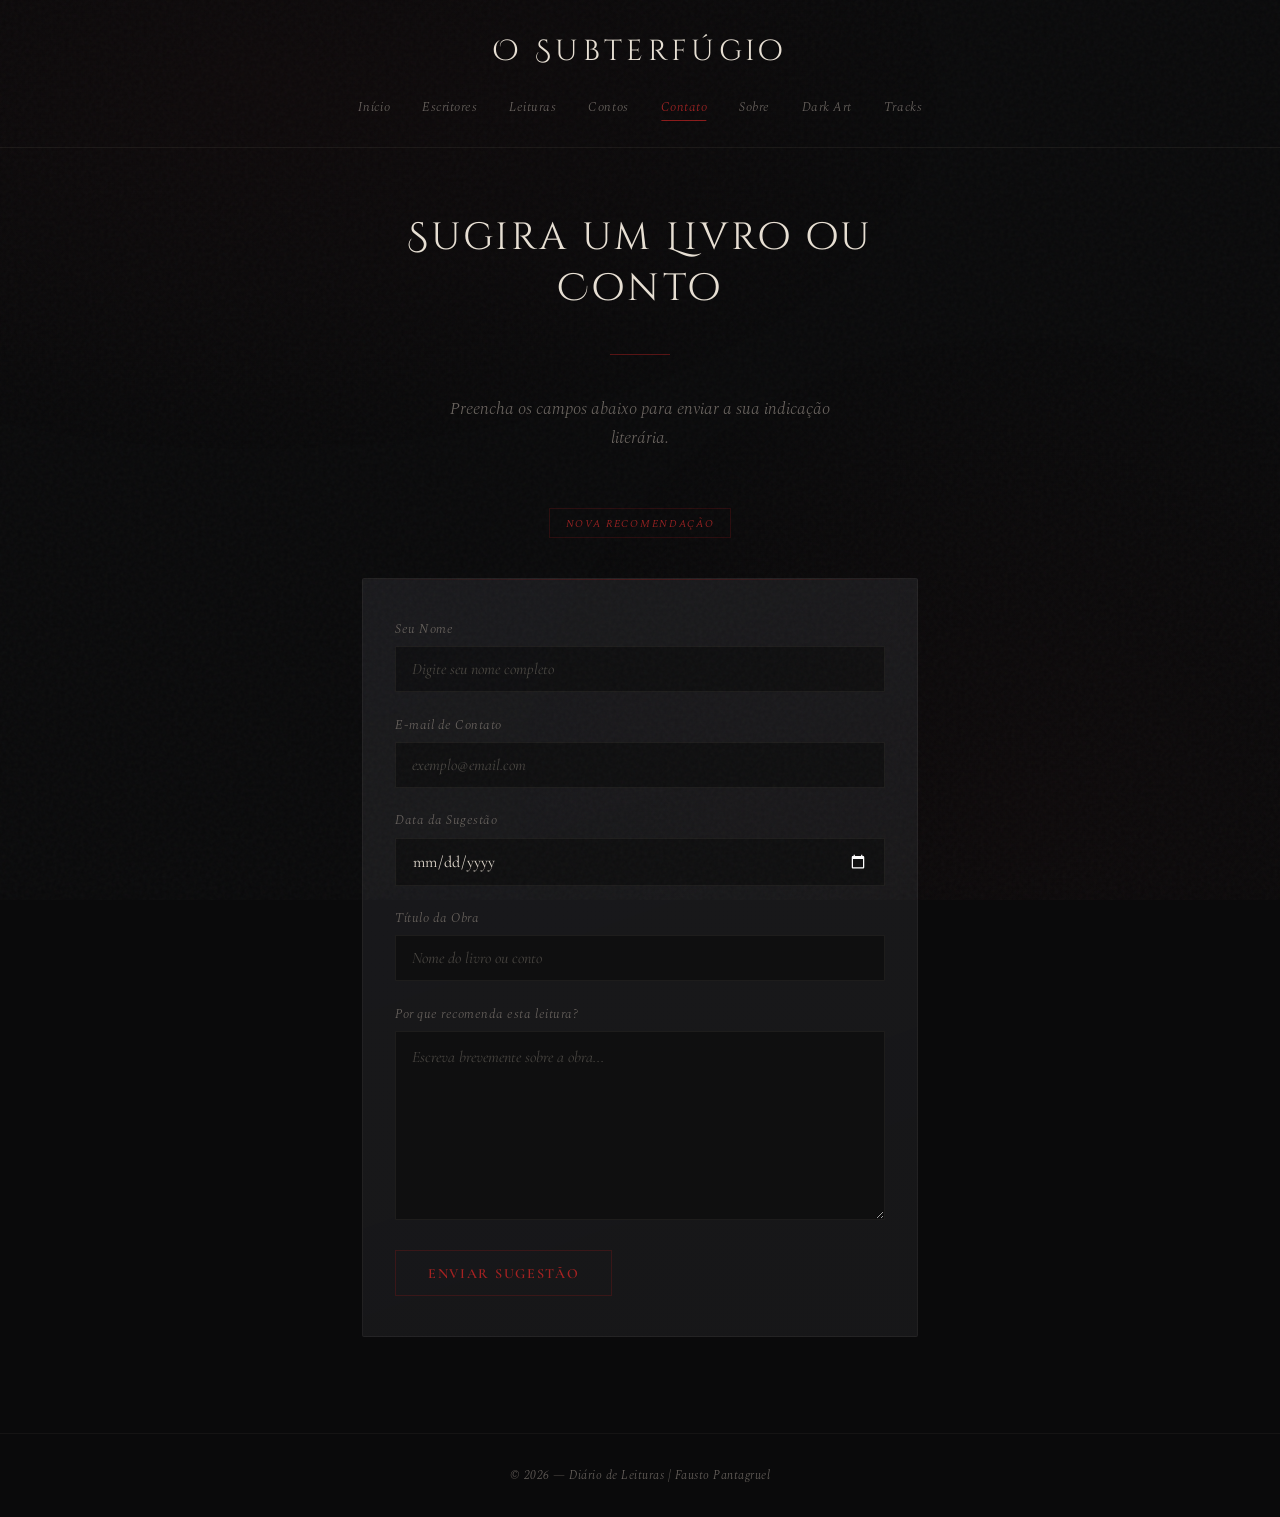
==== contato.html @ 1a8c25e8 "Add files via upload" ====
<!doctype html>
<html lang="pt-pt">
  <head>
    <meta charset="UTF-8" />
    <meta name="viewport" content="width=device-width, initial-scale=1.0" />
    <title>Sugestões - O Subterfúgio</title>
    <link rel="preconnect" href="https://fonts.googleapis.com" />
    <link rel="preconnect" href="https://fonts.gstatic.com" crossorigin />
    <link
      href="https://fonts.googleapis.com/css2?family=Cinzel+Decorative:wght@400;700&family=Cormorant+Garamond:ital,wght@0,300;0,400;0,600;1,300;1,400&family=Spectral:ital,wght@0,300;0,400;1,300&display=swap"
      rel="stylesheet"
    />
    <style>
      *,
      *::before,
      *::after {
        margin: 0;
        padding: 0;
        box-sizing: border-box;
      }

      :root {
        --ink: #0a0a0b;
        --parchment: #e8e0d4;
        --crimson: #8b1a1a;
        --crimson-glow: #a52222;
        --bone: #d4ccc0;
        --ash: #2a2a2e;
        --text-dim: #6b6560;
        --text-body: #9e958a;
      }

      html {
        scroll-behavior: smooth;
      }

      body {
        background-color: var(--ink);
        color: var(--parchment);
        font-family: "Cormorant Garamond", "Georgia", serif;
        min-height: 100vh;
        overflow-x: hidden;
        position: relative;
      }

      body::before {
        content: "";
        position: fixed;
        inset: 0;
        background:
          radial-gradient(
            ellipse 80% 60% at 20% 10%,
            rgba(139, 26, 26, 0.04) 0%,
            transparent 70%
          ),
          radial-gradient(
            ellipse 60% 80% at 80% 90%,
            rgba(139, 26, 26, 0.03) 0%,
            transparent 70%
          );
        pointer-events: none;
        z-index: 0;
      }

      body::after {
        content: "";
        position: fixed;
        inset: 0;
        opacity: 0.035;
        background-image: url("data:image/svg+xml,%3Csvg viewBox='0 0 256 256' xmlns='http://www.w3.org/2000/svg'%3E%3Cfilter id='n'%3E%3CfeTurbulence type='fractalNoise' baseFrequency='0.9' numOctaves='4' stitchTiles='stitch'/%3E%3C/filter%3E%3Crect width='100%25' height='100%25' filter='url(%23n)'/%3E%3C/svg%3E");
        pointer-events: none;
        z-index: 9999;
      }

      /* ── HEADER ── */
      header {
        position: relative;
        z-index: 10;
        padding: 2rem 2rem 1.5rem;
        border-bottom: 1px solid rgba(196, 185, 168, 0.08);
      }

      #main-title {
        font-family: "Cinzel Decorative", "Georgia", serif;
        font-size: clamp(1.4rem, 3vw, 1.8rem);
        font-weight: 400;
        letter-spacing: 0.15em;
        color: var(--parchment);
        text-align: center;
        margin-bottom: 1.2rem;
      }

      nav {
        display: flex;
        justify-content: center;
        gap: 0.2rem;
        flex-wrap: wrap;
      }

      nav a {
        font-family: "Spectral", serif;
        font-size: 0.82rem;
        font-weight: 300;
        font-style: italic;
        color: var(--text-dim);
        text-decoration: none;
        padding: 0.4rem 0.9rem;
        letter-spacing: 0.04em;
        transition: color 0.4s ease;
        position: relative;
      }

      nav a::after {
        content: "";
        position: absolute;
        bottom: 2px;
        left: 50%;
        width: 0;
        height: 1px;
        background: var(--crimson);
        transition: all 0.4s ease;
        transform: translateX(-50%);
      }

      nav a:hover {
        color: var(--parchment);
      }
      nav a:hover::after {
        width: 60%;
      }
      nav a[aria-current="page"] {
        color: var(--crimson-glow);
      }
      nav a[aria-current="page"]::after {
        width: 60%;
        background: var(--crimson);
      }

      /* ── MAIN ── */
      main {
        position: relative;
        z-index: 1;
        max-width: 620px;
        margin: 0 auto;
        padding: 4rem 2rem 6rem;
      }

      .hero-section {
        text-align: center;
        margin-bottom: 3.5rem;
        animation: fadeIn 1.2s ease both;
      }

      .hero-section h2 {
        font-family: "Cinzel Decorative", serif;
        font-size: clamp(1.4rem, 4vw, 2.4rem);
        font-weight: 400;
        letter-spacing: 0.08em;
        color: var(--parchment);
        margin-bottom: 1rem;
      }

      .hero-section .subtitle {
        font-family: "Spectral", serif;
        font-size: 1.05rem;
        font-weight: 300;
        font-style: italic;
        color: var(--text-dim);
        max-width: 420px;
        margin: 0 auto;
        line-height: 1.7;
      }

      .divider {
        width: 60px;
        height: 1px;
        background: var(--crimson);
        margin: 2.5rem auto;
        opacity: 0.6;
      }

      /* ── BADGE ── */
      .selo {
        font-family: "Spectral", serif;
        font-size: 0.7rem;
        font-weight: 300;
        font-style: italic;
        letter-spacing: 0.15em;
        text-transform: uppercase;
        color: var(--crimson-glow);
        border: 1px solid rgba(139, 26, 26, 0.25);
        padding: 0.35rem 1rem;
        display: inline-block;
        margin-bottom: 2.5rem;
        animation: fadeIn 1s ease both;
        animation-delay: 0.3s;
      }

      /* ── FORM ── */
      .form-card {
        background: linear-gradient(
          160deg,
          rgba(42, 42, 46, 0.5) 0%,
          rgba(26, 26, 28, 0.8) 100%
        );
        border: 1px solid rgba(196, 185, 168, 0.06);
        border-radius: 2px;
        padding: 2.5rem 2rem;
        position: relative;
        overflow: hidden;
        animation: slideUp 0.8s ease both;
        animation-delay: 0.3s;
      }

      .form-card::before {
        content: "";
        position: absolute;
        top: 0;
        left: 0;
        right: 0;
        height: 1px;
        background: linear-gradient(
          90deg,
          transparent,
          var(--crimson),
          transparent
        );
        opacity: 0.4;
      }

      .form-contato {
        display: flex;
        flex-direction: column;
        gap: 1.4rem;
      }

      .field-group {
        display: flex;
        flex-direction: column;
        gap: 0.45rem;
      }

      .form-contato label {
        font-family: "Spectral", serif;
        font-size: 0.82rem;
        font-weight: 300;
        font-style: italic;
        color: var(--text-dim);
        letter-spacing: 0.04em;
      }

      .form-contato input,
      .form-contato textarea {
        font-family: "Cormorant Garamond", serif;
        font-size: 1rem;
        font-weight: 400;
        color: var(--parchment);
        background: rgba(10, 10, 11, 0.6);
        border: 1px solid rgba(196, 185, 168, 0.08);
        border-radius: 1px;
        padding: 0.75rem 1rem;
        transition:
          border-color 0.4s ease,
          background 0.4s ease;
        outline: none;
      }

      .form-contato input::placeholder,
      .form-contato textarea::placeholder {
        color: rgba(158, 149, 138, 0.4);
        font-style: italic;
      }

      .form-contato input:focus,
      .form-contato textarea:focus {
        border-color: rgba(139, 26, 26, 0.4);
        background: rgba(10, 10, 11, 0.8);
      }

      .form-contato textarea {
        resize: vertical;
        min-height: 140px;
        line-height: 1.7;
      }

      /* Date input styling */
      .form-contato input[type="date"] {
        color-scheme: dark;
      }

      .btn-submit {
        font-family: "Cormorant Garamond", serif;
        font-size: 0.88rem;
        font-weight: 600;
        letter-spacing: 0.12em;
        text-transform: uppercase;
        color: var(--crimson-glow);
        background: none;
        border: 1px solid rgba(139, 26, 26, 0.3);
        padding: 0.85rem 2rem;
        cursor: pointer;
        transition: all 0.4s ease;
        align-self: flex-start;
        margin-top: 0.5rem;
      }

      .btn-submit:hover {
        background: rgba(139, 26, 26, 0.08);
        border-color: rgba(139, 26, 26, 0.5);
        color: var(--parchment);
      }

      /* ── SUCCESS MESSAGE ── */
      .success-msg {
        display: none;
        text-align: center;
        padding: 2rem 0;
        animation: fadeIn 0.5s ease both;
      }

      .success-msg.active {
        display: block;
      }

      .success-msg .check {
        font-size: 1.6rem;
        color: var(--crimson-glow);
        margin-bottom: 0.8rem;
      }

      .success-msg p {
        font-family: "Spectral", serif;
        font-size: 0.95rem;
        font-weight: 300;
        font-style: italic;
        color: var(--text-body);
        line-height: 1.7;
      }

      /* ── FOOTER ── */
      footer {
        position: relative;
        z-index: 10;
        text-align: center;
        padding: 2rem;
        border-top: 1px solid rgba(196, 185, 168, 0.06);
      }

      footer p {
        font-family: "Spectral", serif;
        font-size: 0.78rem;
        font-weight: 300;
        font-style: italic;
        color: var(--text-dim);
        letter-spacing: 0.04em;
      }

      @keyframes fadeIn {
        from {
          opacity: 0;
        }
        to {
          opacity: 1;
        }
      }
      @keyframes slideUp {
        from {
          opacity: 0;
          transform: translateY(20px);
        }
        to {
          opacity: 1;
          transform: translateY(0);
        }
      }
    </style>
  </head>
  <body>
    <header>
      <h1 id="main-title">O Subterfúgio</h1>
      <nav>
        <a href="index.html">Início</a>
        <a href="escritores.html">Escritores</a>
        <a href="donereads.html">Leituras</a>
        <a href="contos.html">Contos</a>
        <a href="contato.html" aria-current="page">Contato</a>
        <a href="sobre.html">Sobre</a>
        <a href="galeria.html">Dark Art</a>
        <a href="tracks.html">Tracks</a>
      </nav>
    </header>

    <main>
      <section class="hero-section">
        <h2>Sugira um Livro ou Conto</h2>
        <div class="divider"></div>
        <p class="subtitle">
          Preencha os campos abaixo para enviar a sua indicação literária.
        </p>
      </section>

      <div style="text-align: center">
        <span class="selo">Nova Recomendação</span>
      </div>

      <div class="form-card">
        <form id="form-sugestao" class="form-contato" action="#">
          <div class="field-group">
            <label for="nome">Seu Nome</label>
            <input
              type="text"
              id="nome"
              name="nome"
              required
              placeholder="Digite seu nome completo"
            />
          </div>

          <div class="field-group">
            <label for="email">E-mail de Contato</label>
            <input
              type="email"
              id="email"
              name="email"
              required
              placeholder="exemplo@email.com"
            />
          </div>

          <div class="field-group">
            <label for="data">Data da Sugestão</label>
            <input type="date" id="data" name="data" required />
          </div>

          <div class="field-group">
            <label for="obra">Título da Obra</label>
            <input
              type="text"
              id="obra"
              name="obra"
              required
              placeholder="Nome do livro ou conto"
            />
          </div>

          <div class="field-group">
            <label for="mensagem">Por que recomenda esta leitura?</label>
            <textarea
              id="mensagem"
              name="mensagem"
              rows="6"
              required
              placeholder="Escreva brevemente sobre a obra..."
            ></textarea>
          </div>

          <button type="submit" class="btn-submit" id="btn-enviar">
            Enviar Sugestão
          </button>
        </form>

        <div class="success-msg" id="success-msg">
          <div class="check">✦</div>
          <p>Sugestão enviada com sucesso.<br />Obrigado pela recomendação.</p>
        </div>
      </div>
    </main>

    <footer>
      <p>&copy; 2026 — Diário de Leituras | Fausto Pantagruel</p>
    </footer>

    <script>
      var form = document.getElementById("form-sugestao");
      var successMsg = document.getElementById("success-msg");

      form.addEventListener("submit", function (e) {
        e.preventDefault();
        form.style.display = "none";
        successMsg.classList.add("active");
      });
    </script>
  </body>
</html>
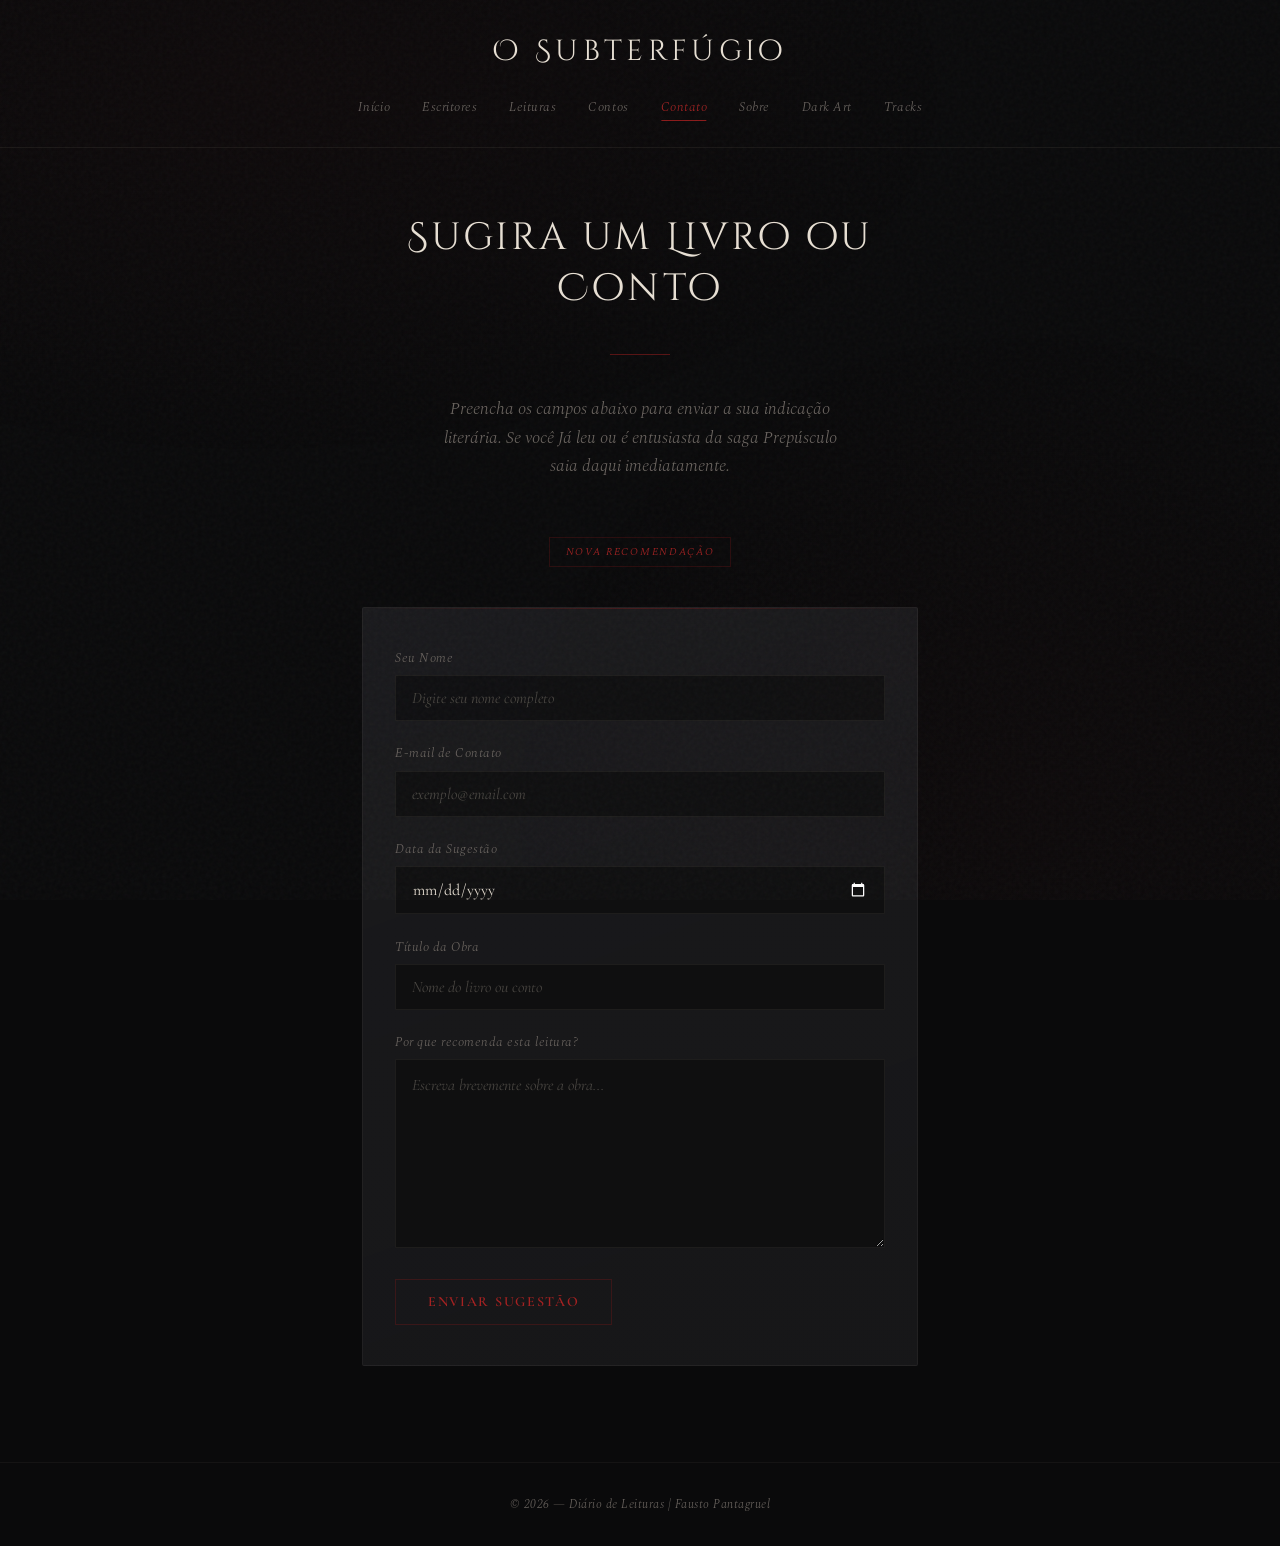
==== commit cdaa5aed: "Update contato.html" ====
--- a/contato.html
+++ b/contato.html
@@ -1,484 +1,499 @@
-<!doctype html>
+<!DOCTYPE html>
 <html lang="pt-pt">
-  <head>
-    <meta charset="UTF-8" />
-    <meta name="viewport" content="width=device-width, initial-scale=1.0" />
+<head>
+    <meta charset="UTF-8">
+    <meta name="viewport" content="width=device-width, initial-scale=1.0">
     <title>Sugestões - O Subterfúgio</title>
-    <link rel="preconnect" href="https://fonts.googleapis.com" />
-    <link rel="preconnect" href="https://fonts.gstatic.com" crossorigin />
-    <link
-      href="https://fonts.googleapis.com/css2?family=Cinzel+Decorative:wght@400;700&family=Cormorant+Garamond:ital,wght@0,300;0,400;0,600;1,300;1,400&family=Spectral:ital,wght@0,300;0,400;1,300&display=swap"
-      rel="stylesheet"
-    />
+    <link rel="preconnect" href="https://fonts.googleapis.com">
+    <link rel="preconnect" href="https://fonts.gstatic.com" crossorigin>
+    <link href="https://fonts.googleapis.com/css2?family=Cinzel+Decorative:wght@400;700&family=Cormorant+Garamond:ital,wght@0,300;0,400;0,600;1,300;1,400&family=Spectral:ital,wght@0,300;0,400;1,300&display=swap" rel="stylesheet">
     <style>
-      *,
-      *::before,
-      *::after {
-        margin: 0;
-        padding: 0;
-        box-sizing: border-box;
-      }
-
-      :root {
-        --ink: #0a0a0b;
-        --parchment: #e8e0d4;
-        --crimson: #8b1a1a;
-        --crimson-glow: #a52222;
-        --bone: #d4ccc0;
-        --ash: #2a2a2e;
-        --text-dim: #6b6560;
-        --text-body: #9e958a;
-      }
-
-      html {
-        scroll-behavior: smooth;
-      }
-
-      body {
-        background-color: var(--ink);
-        color: var(--parchment);
-        font-family: "Cormorant Garamond", "Georgia", serif;
-        min-height: 100vh;
-        overflow-x: hidden;
-        position: relative;
-      }
-
-      body::before {
-        content: "";
-        position: fixed;
-        inset: 0;
-        background:
-          radial-gradient(
-            ellipse 80% 60% at 20% 10%,
-            rgba(139, 26, 26, 0.04) 0%,
-            transparent 70%
-          ),
-          radial-gradient(
-            ellipse 60% 80% at 80% 90%,
-            rgba(139, 26, 26, 0.03) 0%,
-            transparent 70%
-          );
-        pointer-events: none;
-        z-index: 0;
-      }
-
-      body::after {
-        content: "";
-        position: fixed;
-        inset: 0;
-        opacity: 0.035;
-        background-image: url("data:image/svg+xml,%3Csvg viewBox='0 0 256 256' xmlns='http://www.w3.org/2000/svg'%3E%3Cfilter id='n'%3E%3CfeTurbulence type='fractalNoise' baseFrequency='0.9' numOctaves='4' stitchTiles='stitch'/%3E%3C/filter%3E%3Crect width='100%25' height='100%25' filter='url(%23n)'/%3E%3C/svg%3E");
-        pointer-events: none;
-        z-index: 9999;
-      }
-
-      /* ── HEADER ── */
-      header {
-        position: relative;
-        z-index: 10;
-        padding: 2rem 2rem 1.5rem;
-        border-bottom: 1px solid rgba(196, 185, 168, 0.08);
-      }
-
-      #main-title {
-        font-family: "Cinzel Decorative", "Georgia", serif;
-        font-size: clamp(1.4rem, 3vw, 1.8rem);
-        font-weight: 400;
-        letter-spacing: 0.15em;
-        color: var(--parchment);
-        text-align: center;
-        margin-bottom: 1.2rem;
-      }
-
-      nav {
-        display: flex;
-        justify-content: center;
-        gap: 0.2rem;
-        flex-wrap: wrap;
-      }
-
-      nav a {
-        font-family: "Spectral", serif;
-        font-size: 0.82rem;
-        font-weight: 300;
-        font-style: italic;
-        color: var(--text-dim);
-        text-decoration: none;
-        padding: 0.4rem 0.9rem;
-        letter-spacing: 0.04em;
-        transition: color 0.4s ease;
-        position: relative;
-      }
-
-      nav a::after {
-        content: "";
-        position: absolute;
-        bottom: 2px;
-        left: 50%;
-        width: 0;
-        height: 1px;
-        background: var(--crimson);
-        transition: all 0.4s ease;
-        transform: translateX(-50%);
-      }
-
-      nav a:hover {
-        color: var(--parchment);
-      }
-      nav a:hover::after {
-        width: 60%;
-      }
-      nav a[aria-current="page"] {
-        color: var(--crimson-glow);
-      }
-      nav a[aria-current="page"]::after {
-        width: 60%;
-        background: var(--crimson);
-      }
-
-      /* ── MAIN ── */
-      main {
-        position: relative;
-        z-index: 1;
-        max-width: 620px;
-        margin: 0 auto;
-        padding: 4rem 2rem 6rem;
-      }
-
-      .hero-section {
-        text-align: center;
-        margin-bottom: 3.5rem;
-        animation: fadeIn 1.2s ease both;
-      }
-
-      .hero-section h2 {
-        font-family: "Cinzel Decorative", serif;
-        font-size: clamp(1.4rem, 4vw, 2.4rem);
-        font-weight: 400;
-        letter-spacing: 0.08em;
-        color: var(--parchment);
-        margin-bottom: 1rem;
-      }
-
-      .hero-section .subtitle {
-        font-family: "Spectral", serif;
-        font-size: 1.05rem;
-        font-weight: 300;
-        font-style: italic;
-        color: var(--text-dim);
-        max-width: 420px;
-        margin: 0 auto;
-        line-height: 1.7;
-      }
-
-      .divider {
-        width: 60px;
-        height: 1px;
-        background: var(--crimson);
-        margin: 2.5rem auto;
-        opacity: 0.6;
-      }
-
-      /* ── BADGE ── */
-      .selo {
-        font-family: "Spectral", serif;
-        font-size: 0.7rem;
-        font-weight: 300;
-        font-style: italic;
-        letter-spacing: 0.15em;
-        text-transform: uppercase;
-        color: var(--crimson-glow);
-        border: 1px solid rgba(139, 26, 26, 0.25);
-        padding: 0.35rem 1rem;
-        display: inline-block;
-        margin-bottom: 2.5rem;
-        animation: fadeIn 1s ease both;
-        animation-delay: 0.3s;
-      }
-
-      /* ── FORM ── */
-      .form-card {
-        background: linear-gradient(
-          160deg,
-          rgba(42, 42, 46, 0.5) 0%,
-          rgba(26, 26, 28, 0.8) 100%
-        );
-        border: 1px solid rgba(196, 185, 168, 0.06);
-        border-radius: 2px;
-        padding: 2.5rem 2rem;
-        position: relative;
-        overflow: hidden;
-        animation: slideUp 0.8s ease both;
-        animation-delay: 0.3s;
-      }
-
-      .form-card::before {
-        content: "";
-        position: absolute;
-        top: 0;
-        left: 0;
-        right: 0;
-        height: 1px;
-        background: linear-gradient(
-          90deg,
-          transparent,
-          var(--crimson),
-          transparent
-        );
-        opacity: 0.4;
-      }
-
-      .form-contato {
-        display: flex;
-        flex-direction: column;
-        gap: 1.4rem;
-      }
-
-      .field-group {
-        display: flex;
-        flex-direction: column;
-        gap: 0.45rem;
-      }
-
-      .form-contato label {
-        font-family: "Spectral", serif;
-        font-size: 0.82rem;
-        font-weight: 300;
-        font-style: italic;
-        color: var(--text-dim);
-        letter-spacing: 0.04em;
-      }
-
-      .form-contato input,
-      .form-contato textarea {
-        font-family: "Cormorant Garamond", serif;
-        font-size: 1rem;
-        font-weight: 400;
-        color: var(--parchment);
-        background: rgba(10, 10, 11, 0.6);
-        border: 1px solid rgba(196, 185, 168, 0.08);
-        border-radius: 1px;
-        padding: 0.75rem 1rem;
-        transition:
-          border-color 0.4s ease,
-          background 0.4s ease;
-        outline: none;
-      }
-
-      .form-contato input::placeholder,
-      .form-contato textarea::placeholder {
-        color: rgba(158, 149, 138, 0.4);
-        font-style: italic;
-      }
-
-      .form-contato input:focus,
-      .form-contato textarea:focus {
-        border-color: rgba(139, 26, 26, 0.4);
-        background: rgba(10, 10, 11, 0.8);
-      }
-
-      .form-contato textarea {
-        resize: vertical;
-        min-height: 140px;
-        line-height: 1.7;
-      }
-
-      /* Date input styling */
-      .form-contato input[type="date"] {
-        color-scheme: dark;
-      }
-
-      .btn-submit {
-        font-family: "Cormorant Garamond", serif;
-        font-size: 0.88rem;
-        font-weight: 600;
-        letter-spacing: 0.12em;
-        text-transform: uppercase;
-        color: var(--crimson-glow);
-        background: none;
-        border: 1px solid rgba(139, 26, 26, 0.3);
-        padding: 0.85rem 2rem;
-        cursor: pointer;
-        transition: all 0.4s ease;
-        align-self: flex-start;
-        margin-top: 0.5rem;
-      }
-
-      .btn-submit:hover {
-        background: rgba(139, 26, 26, 0.08);
-        border-color: rgba(139, 26, 26, 0.5);
-        color: var(--parchment);
-      }
-
-      /* ── SUCCESS MESSAGE ── */
-      .success-msg {
-        display: none;
-        text-align: center;
-        padding: 2rem 0;
-        animation: fadeIn 0.5s ease both;
-      }
-
-      .success-msg.active {
-        display: block;
-      }
-
-      .success-msg .check {
-        font-size: 1.6rem;
-        color: var(--crimson-glow);
-        margin-bottom: 0.8rem;
-      }
-
-      .success-msg p {
-        font-family: "Spectral", serif;
-        font-size: 0.95rem;
-        font-weight: 300;
-        font-style: italic;
-        color: var(--text-body);
-        line-height: 1.7;
-      }
-
-      /* ── FOOTER ── */
-      footer {
-        position: relative;
-        z-index: 10;
-        text-align: center;
-        padding: 2rem;
-        border-top: 1px solid rgba(196, 185, 168, 0.06);
-      }
-
-      footer p {
-        font-family: "Spectral", serif;
-        font-size: 0.78rem;
-        font-weight: 300;
-        font-style: italic;
-        color: var(--text-dim);
-        letter-spacing: 0.04em;
-      }
-
-      @keyframes fadeIn {
-        from {
-          opacity: 0;
-        }
-        to {
-          opacity: 1;
-        }
-      }
-      @keyframes slideUp {
-        from {
-          opacity: 0;
-          transform: translateY(20px);
-        }
-        to {
-          opacity: 1;
-          transform: translateY(0);
-        }
-      }
+        *, *::before, *::after {
+            margin: 0;
+            padding: 0;
+            box-sizing: border-box;
+        }
+
+        :root {
+            --ink: #0a0a0b;
+            --parchment: #e8e0d4;
+            --crimson: #8b1a1a;
+            --crimson-glow: #a52222;
+            --bone: #d4ccc0;
+            --ash: #2a2a2e;
+            --text-dim: #6b6560;
+            --text-body: #9e958a;
+        }
+
+        html { scroll-behavior: smooth; }
+
+        body {
+            background-color: var(--ink);
+            color: var(--parchment);
+            font-family: 'Cormorant Garamond', 'Georgia', serif;
+            min-height: 100vh;
+            overflow-x: hidden;
+            position: relative;
+        }
+
+        body::before {
+            content: '';
+            position: fixed;
+            inset: 0;
+            background:
+                radial-gradient(ellipse 80% 60% at 20% 10%, rgba(139, 26, 26, 0.04) 0%, transparent 70%),
+                radial-gradient(ellipse 60% 80% at 80% 90%, rgba(139, 26, 26, 0.03) 0%, transparent 70%);
+            pointer-events: none;
+            z-index: 0;
+        }
+
+        body::after {
+            content: '';
+            position: fixed;
+            inset: 0;
+            opacity: 0.035;
+            background-image: url("data:image/svg+xml,%3Csvg viewBox='0 0 256 256' xmlns='http://www.w3.org/2000/svg'%3E%3Cfilter id='n'%3E%3CfeTurbulence type='fractalNoise' baseFrequency='0.9' numOctaves='4' stitchTiles='stitch'/%3E%3C/filter%3E%3Crect width='100%25' height='100%25' filter='url(%23n)'/%3E%3C/svg%3E");
+            pointer-events: none;
+            z-index: 9999;
+        }
+
+        /* ── HEADER ── */
+        header {
+            position: relative;
+            z-index: 10;
+            padding: 2rem 2rem 1.5rem;
+            border-bottom: 1px solid rgba(196, 185, 168, 0.08);
+        }
+
+        #main-title {
+            font-family: 'Cinzel Decorative', 'Georgia', serif;
+            font-size: clamp(1.4rem, 3vw, 1.8rem);
+            font-weight: 400;
+            letter-spacing: 0.15em;
+            color: var(--parchment);
+            text-align: center;
+            margin-bottom: 1.2rem;
+        }
+
+        nav {
+            display: flex;
+            justify-content: center;
+            gap: 0.2rem;
+            flex-wrap: wrap;
+        }
+
+        nav a {
+            font-family: 'Spectral', serif;
+            font-size: 0.82rem;
+            font-weight: 300;
+            font-style: italic;
+            color: var(--text-dim);
+            text-decoration: none;
+            padding: 0.4rem 0.9rem;
+            letter-spacing: 0.04em;
+            transition: color 0.4s ease;
+            position: relative;
+        }
+
+        nav a::after {
+            content: '';
+            position: absolute;
+            bottom: 2px;
+            left: 50%;
+            width: 0;
+            height: 1px;
+            background: var(--crimson);
+            transition: all 0.4s ease;
+            transform: translateX(-50%);
+        }
+
+        nav a:hover { color: var(--parchment); }
+        nav a:hover::after { width: 60%; }
+        nav a[aria-current="page"] { color: var(--crimson-glow); }
+        nav a[aria-current="page"]::after { width: 60%; background: var(--crimson); }
+
+        /* ── MAIN ── */
+        main {
+            position: relative;
+            z-index: 1;
+            max-width: 620px;
+            margin: 0 auto;
+            padding: 4rem 2rem 6rem;
+        }
+
+        .hero-section {
+            text-align: center;
+            margin-bottom: 3.5rem;
+            animation: fadeIn 1.2s ease both;
+        }
+
+        .hero-section h2 {
+            font-family: 'Cinzel Decorative', serif;
+            font-size: clamp(1.4rem, 4vw, 2.4rem);
+            font-weight: 400;
+            letter-spacing: 0.08em;
+            color: var(--parchment);
+            margin-bottom: 1rem;
+        }
+
+        .hero-section .subtitle {
+            font-family: 'Spectral', serif;
+            font-size: 1.05rem;
+            font-weight: 300;
+            font-style: italic;
+            color: var(--text-dim);
+            max-width: 420px;
+            margin: 0 auto;
+            line-height: 1.7;
+        }
+
+        .divider {
+            width: 60px;
+            height: 1px;
+            background: var(--crimson);
+            margin: 2.5rem auto;
+            opacity: 0.6;
+        }
+
+        /* ── BADGE ── */
+        .selo {
+            font-family: 'Spectral', serif;
+            font-size: 0.7rem;
+            font-weight: 300;
+            font-style: italic;
+            letter-spacing: 0.15em;
+            text-transform: uppercase;
+            color: var(--crimson-glow);
+            border: 1px solid rgba(139, 26, 26, 0.25);
+            padding: 0.35rem 1rem;
+            display: inline-block;
+            margin-bottom: 2.5rem;
+            animation: fadeIn 1s ease both;
+            animation-delay: 0.3s;
+        }
+
+        /* ── FORM ── */
+        .form-card {
+            background: linear-gradient(160deg, rgba(42, 42, 46, 0.5) 0%, rgba(26, 26, 28, 0.8) 100%);
+            border: 1px solid rgba(196, 185, 168, 0.06);
+            border-radius: 2px;
+            padding: 2.5rem 2rem;
+            position: relative;
+            overflow: hidden;
+            animation: slideUp 0.8s ease both;
+            animation-delay: 0.3s;
+        }
+
+        .form-card::before {
+            content: '';
+            position: absolute;
+            top: 0; left: 0; right: 0;
+            height: 1px;
+            background: linear-gradient(90deg, transparent, var(--crimson), transparent);
+            opacity: 0.4;
+        }
+
+        .form-contato {
+            display: flex;
+            flex-direction: column;
+            gap: 1.4rem;
+        }
+
+        .field-group {
+            display: flex;
+            flex-direction: column;
+            gap: 0.45rem;
+        }
+
+        .form-contato label {
+            font-family: 'Spectral', serif;
+            font-size: 0.82rem;
+            font-weight: 300;
+            font-style: italic;
+            color: var(--text-dim);
+            letter-spacing: 0.04em;
+        }
+
+        .form-contato input,
+        .form-contato textarea {
+            font-family: 'Cormorant Garamond', serif;
+            font-size: 1rem;
+            font-weight: 400;
+            color: var(--parchment);
+            background: rgba(10, 10, 11, 0.6);
+            border: 1px solid rgba(196, 185, 168, 0.08);
+            border-radius: 1px;
+            padding: 0.75rem 1rem;
+            transition: border-color 0.4s ease, background 0.4s ease;
+            outline: none;
+        }
+
+        .form-contato input::placeholder,
+        .form-contato textarea::placeholder {
+            color: rgba(158, 149, 138, 0.4);
+            font-style: italic;
+        }
+
+        .form-contato input:focus,
+        .form-contato textarea:focus {
+            border-color: rgba(139, 26, 26, 0.4);
+            background: rgba(10, 10, 11, 0.8);
+        }
+
+        .form-contato textarea {
+            resize: vertical;
+            min-height: 140px;
+            line-height: 1.7;
+        }
+
+        .form-contato input[type="date"] {
+            color-scheme: dark;
+        }
+
+        .btn-submit {
+            font-family: 'Cormorant Garamond', serif;
+            font-size: 0.88rem;
+            font-weight: 600;
+            letter-spacing: 0.12em;
+            text-transform: uppercase;
+            color: var(--crimson-glow);
+            background: none;
+            border: 1px solid rgba(139, 26, 26, 0.3);
+            padding: 0.85rem 2rem;
+            cursor: pointer;
+            transition: all 0.4s ease;
+            align-self: flex-start;
+            margin-top: 0.5rem;
+        }
+
+        .btn-submit:hover {
+            background: rgba(139, 26, 26, 0.08);
+            border-color: rgba(139, 26, 26, 0.5);
+            color: var(--parchment);
+        }
+
+        .btn-submit:disabled {
+            opacity: 0.5;
+            cursor: not-allowed;
+        }
+
+        /* ── STATUS MESSAGES ── */
+        .form-status {
+            display: none;
+            text-align: center;
+            padding: 2rem 0;
+            animation: fadeIn 0.5s ease both;
+        }
+
+        .form-status.active { display: block; }
+
+        .form-status .icon {
+            font-size: 1.6rem;
+            margin-bottom: 0.8rem;
+        }
+
+        .form-status .icon--success { color: var(--crimson-glow); }
+        .form-status .icon--error { color: var(--text-dim); }
+
+        .form-status p {
+            font-family: 'Spectral', serif;
+            font-size: 0.95rem;
+            font-weight: 300;
+            font-style: italic;
+            color: var(--text-body);
+            line-height: 1.7;
+        }
+
+        .btn-retry {
+            display: inline-block;
+            margin-top: 1.2rem;
+            font-family: 'Cormorant Garamond', serif;
+            font-size: 0.82rem;
+            font-weight: 600;
+            letter-spacing: 0.1em;
+            text-transform: uppercase;
+            color: var(--crimson-glow);
+            border: 1px solid rgba(139, 26, 26, 0.3);
+            background: none;
+            padding: 0.5rem 1.4rem;
+            cursor: pointer;
+            transition: all 0.3s ease;
+        }
+
+        .btn-retry:hover {
+            background: rgba(139, 26, 26, 0.08);
+            border-color: rgba(139, 26, 26, 0.5);
+        }
+
+        /* ── FOOTER ── */
+        footer {
+            position: relative;
+            z-index: 10;
+            text-align: center;
+            padding: 2rem;
+            border-top: 1px solid rgba(196, 185, 168, 0.06);
+        }
+
+        footer p {
+            font-family: 'Spectral', serif;
+            font-size: 0.78rem;
+            font-weight: 300;
+            font-style: italic;
+            color: var(--text-dim);
+            letter-spacing: 0.04em;
+        }
+
+        @keyframes fadeIn { from { opacity: 0; } to { opacity: 1; } }
+        @keyframes slideUp {
+            from { opacity: 0; transform: translateY(20px); }
+            to { opacity: 1; transform: translateY(0); }
+        }
     </style>
-  </head>
-  <body>
+</head>
+<body>
+
     <header>
-      <h1 id="main-title">O Subterfúgio</h1>
-      <nav>
-        <a href="index.html">Início</a>
-        <a href="escritores.html">Escritores</a>
-        <a href="donereads.html">Leituras</a>
-        <a href="contos.html">Contos</a>
-        <a href="contato.html" aria-current="page">Contato</a>
-        <a href="sobre.html">Sobre</a>
-        <a href="galeria.html">Dark Art</a>
-        <a href="tracks.html">Tracks</a>
-      </nav>
+        <h1 id="main-title">O Subterfúgio</h1>
+        <nav>
+            <a href="index.html">Início</a>
+            <a href="escritores.html">Escritores</a>
+            <a href="donereads.html">Leituras</a>
+            <a href="contos.html">Contos</a>
+            <a href="contato.html" aria-current="page">Contato</a>
+            <a href="sobre.html">Sobre</a>
+            <a href="galeria.html">Dark Art</a>
+            <a href="tracks.html">Tracks</a>
+        </nav>
     </header>
 
     <main>
-      <section class="hero-section">
-        <h2>Sugira um Livro ou Conto</h2>
-        <div class="divider"></div>
-        <p class="subtitle">
-          Preencha os campos abaixo para enviar a sua indicação literária.
-        </p>
-      </section>
-
-      <div style="text-align: center">
-        <span class="selo">Nova Recomendação</span>
-      </div>
-
-      <div class="form-card">
-        <form id="form-sugestao" class="form-contato" action="#">
-          <div class="field-group">
-            <label for="nome">Seu Nome</label>
-            <input
-              type="text"
-              id="nome"
-              name="nome"
-              required
-              placeholder="Digite seu nome completo"
-            />
-          </div>
-
-          <div class="field-group">
-            <label for="email">E-mail de Contato</label>
-            <input
-              type="email"
-              id="email"
-              name="email"
-              required
-              placeholder="exemplo@email.com"
-            />
-          </div>
-
-          <div class="field-group">
-            <label for="data">Data da Sugestão</label>
-            <input type="date" id="data" name="data" required />
-          </div>
-
-          <div class="field-group">
-            <label for="obra">Título da Obra</label>
-            <input
-              type="text"
-              id="obra"
-              name="obra"
-              required
-              placeholder="Nome do livro ou conto"
-            />
-          </div>
-
-          <div class="field-group">
-            <label for="mensagem">Por que recomenda esta leitura?</label>
-            <textarea
-              id="mensagem"
-              name="mensagem"
-              rows="6"
-              required
-              placeholder="Escreva brevemente sobre a obra..."
-            ></textarea>
-          </div>
-
-          <button type="submit" class="btn-submit" id="btn-enviar">
-            Enviar Sugestão
-          </button>
-        </form>
-
-        <div class="success-msg" id="success-msg">
-          <div class="check">✦</div>
-          <p>Sugestão enviada com sucesso.<br />Obrigado pela recomendação.</p>
+        <section class="hero-section">
+            <h2>Sugira um Livro ou Conto</h2>
+            <div class="divider"></div>
+            <p class="subtitle">Preencha os campos abaixo para enviar a sua indicação literária. Se você
+            Já leu ou é entusiasta da saga Prepúsculo saia daqui imediatamente.</p>
+        </section>
+
+        <div style="text-align: center;">
+            <span class="selo">Nova Recomendação</span>
         </div>
-      </div>
+
+        <div class="form-card">
+            <form id="form-sugestao" class="form-contato">
+                <!-- Web3Forms access key -->
+                <input type="hidden" name="access_key" value="bd791b84-7da4-4e97-8c0d-e9ce5f12b727">
+
+                <!-- Customiza o assunto do email que recebes -->
+                <input type="hidden" name="subject" value="Nova Sugestão Literária — O Subterfúgio">
+
+                <!-- Nome do formulário para identificação -->
+                <input type="hidden" name="from_name" value="O Subterfúgio">
+
+                <!-- Honeypot anti-spam (invisível para humanos) -->
+                <input type="checkbox" name="botcheck" style="display: none;">
+
+                <div class="field-group">
+                    <label for="nome">Seu Nome</label>
+                    <input type="text" id="nome" name="nome" required placeholder="Digite seu nome completo">
+                </div>
+
+                <div class="field-group">
+                    <label for="email">E-mail de Contato</label>
+                    <input type="email" id="email" name="email" required placeholder="exemplo@email.com">
+                </div>
+
+                <!-- Web3Forms usa este campo para reply-to automático -->
+                <input type="hidden" name="replyto" id="replyto">
+
+                <div class="field-group">
+                    <label for="data">Data da Sugestão</label>
+                    <input type="date" id="data" name="data" required>
+                </div>
+
+                <div class="field-group">
+                    <label for="obra">Título da Obra</label>
+                    <input type="text" id="obra" name="obra" required placeholder="Nome do livro ou conto">
+                </div>
+
+                <div class="field-group">
+                    <label for="mensagem">Por que recomenda esta leitura?</label>
+                    <textarea id="mensagem" name="mensagem" rows="6" required placeholder="Escreva brevemente sobre a obra..."></textarea>
+                </div>
+
+                <button type="submit" class="btn-submit" id="btn-enviar">Enviar Sugestão</button>
+            </form>
+
+            <div class="form-status" id="success-msg">
+                <div class="icon icon--success">✦</div>
+                <p>Sugestão enviada com sucesso.<br>Obrigado pela recomendação — vais receber uma cópia no teu email.</p>
+            </div>
+
+            <div class="form-status" id="error-msg">
+                <div class="icon icon--error">✕</div>
+                <p>Não foi possível enviar a sugestão.<br>Verifica a tua ligação e tenta novamente.</p>
+                <button class="btn-retry" id="btn-retry">Tentar novamente</button>
+            </div>
+        </div>
     </main>
 
     <footer>
-      <p>&copy; 2026 — Diário de Leituras | Fausto Pantagruel</p>
+        <p>&copy; 2026 — Diário de Leituras | Fausto Pantagruel</p>
     </footer>
 
     <script>
-      var form = document.getElementById("form-sugestao");
-      var successMsg = document.getElementById("success-msg");
-
-      form.addEventListener("submit", function (e) {
-        e.preventDefault();
-        form.style.display = "none";
-        successMsg.classList.add("active");
-      });
+        var form = document.getElementById('form-sugestao');
+        var btnEnviar = document.getElementById('btn-enviar');
+        var successMsg = document.getElementById('success-msg');
+        var errorMsg = document.getElementById('error-msg');
+        var btnRetry = document.getElementById('btn-retry');
+        var emailField = document.getElementById('email');
+        var replytoField = document.getElementById('replyto');
+
+        // Sync reply-to with the email field
+        emailField.addEventListener('input', function() {
+            replytoField.value = emailField.value;
+        });
+
+        form.addEventListener('submit', function(e) {
+            e.preventDefault();
+
+            // Sync reply-to one final time
+            replytoField.value = emailField.value;
+
+            btnEnviar.disabled = true;
+            btnEnviar.textContent = 'A enviar...';
+
+            var formData = new FormData(form);
+
+            fetch('https://api.web3forms.com/submit', {
+                method: 'POST',
+                body: formData
+            })
+            .then(function(response) {
+                return response.json();
+            })
+            .then(function(data) {
+                if (data.success) {
+                    form.style.display = 'none';
+                    successMsg.classList.add('active');
+                } else {
+                    form.style.display = 'none';
+                    errorMsg.classList.add('active');
+                }
+            })
+            .catch(function() {
+                form.style.display = 'none';
+                errorMsg.classList.add('active');
+            });
+        });
+
+        btnRetry.addEventListener('click', function() {
+            errorMsg.classList.remove('active');
+            form.style.display = 'flex';
+            btnEnviar.disabled = false;
+            btnEnviar.textContent = 'Enviar Sugestão';
+        });
     </script>
-  </body>
+
+</body>
 </html>
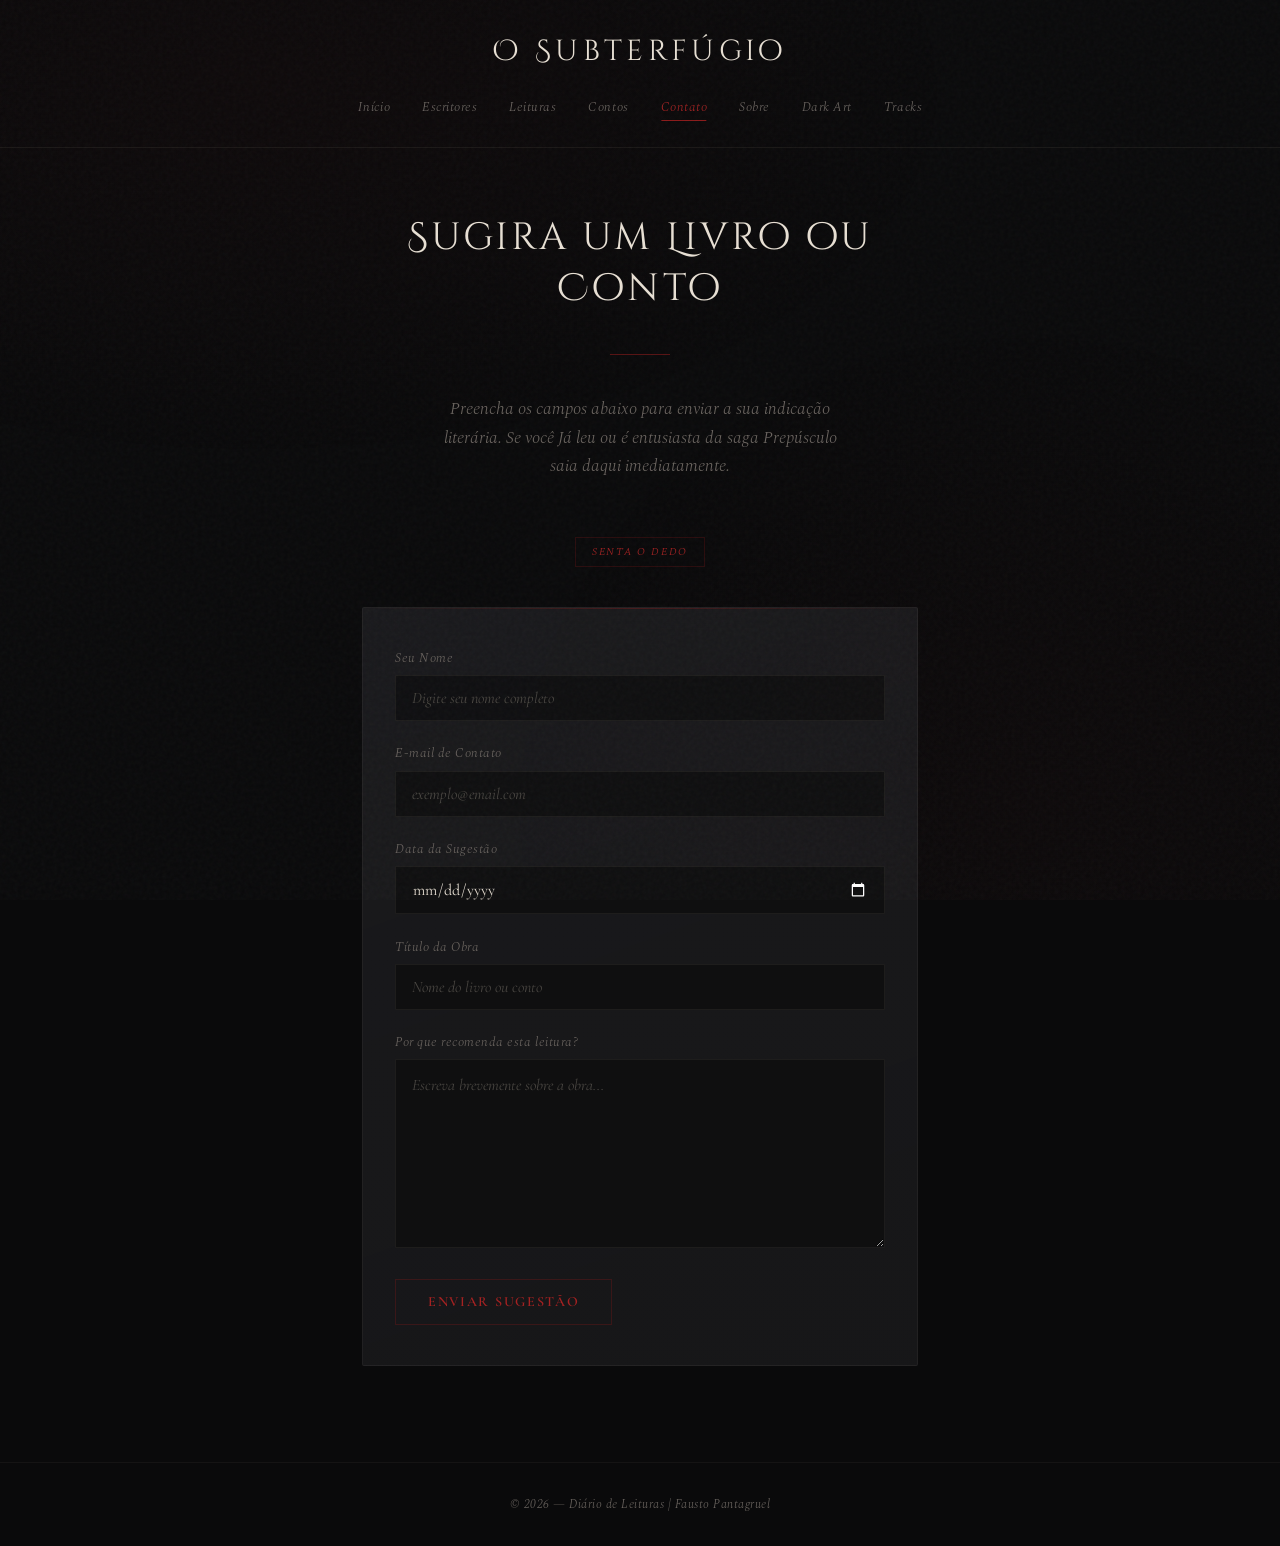
==== commit 9c4f8b3c: "Update contato.html" ====
--- a/contato.html
+++ b/contato.html
@@ -375,7 +375,7 @@
         </section>
 
         <div style="text-align: center;">
-            <span class="selo">Nova Recomendação</span>
+            <span class="selo">Senta o Dedo</span>
         </div>
 
         <div class="form-card">
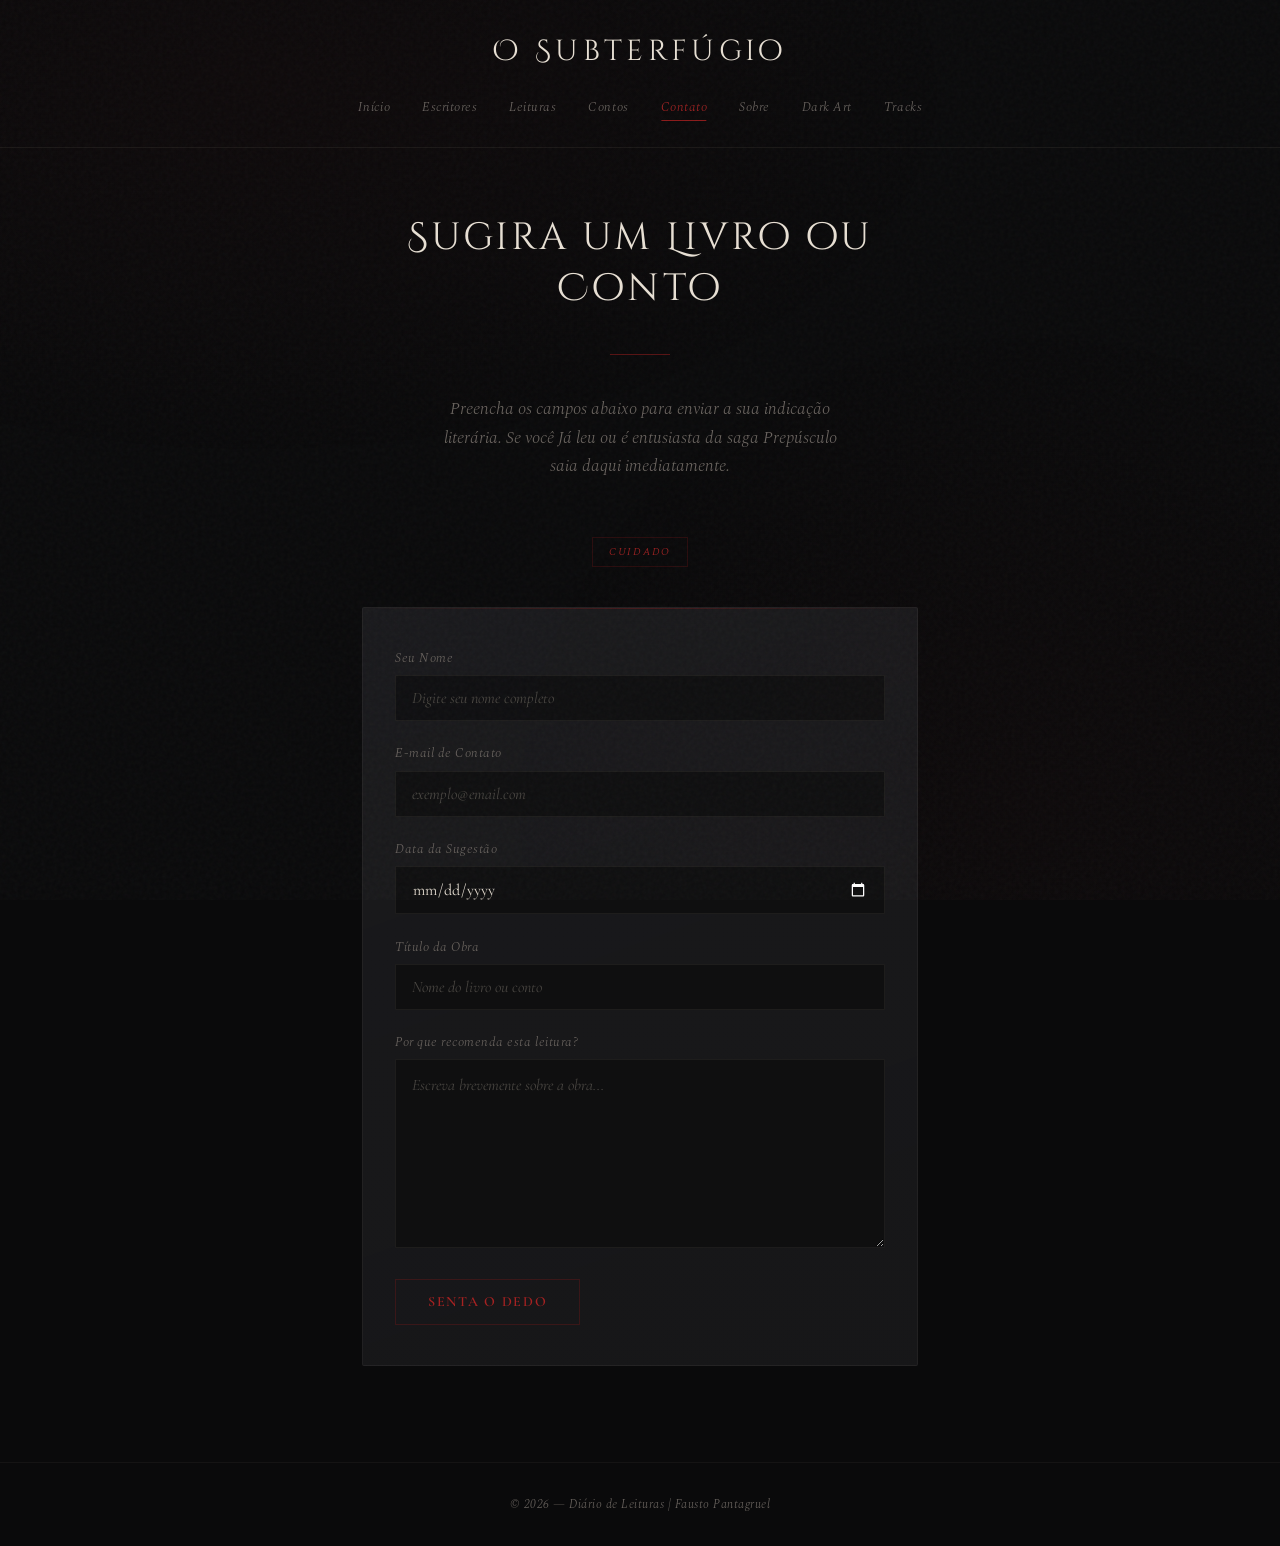
==== commit 14537940: "Update contato.html" ====
--- a/contato.html
+++ b/contato.html
@@ -375,7 +375,7 @@
         </section>
 
         <div style="text-align: center;">
-            <span class="selo">Senta o Dedo</span>
+            <span class="selo">Cuidado</span>
         </div>
 
         <div class="form-card">
@@ -420,7 +420,7 @@
                     <textarea id="mensagem" name="mensagem" rows="6" required placeholder="Escreva brevemente sobre a obra..."></textarea>
                 </div>
 
-                <button type="submit" class="btn-submit" id="btn-enviar">Enviar Sugestão</button>
+                <button type="submit" class="btn-submit" id="btn-enviar">Senta o Dedo</button>
             </form>
 
             <div class="form-status" id="success-msg">
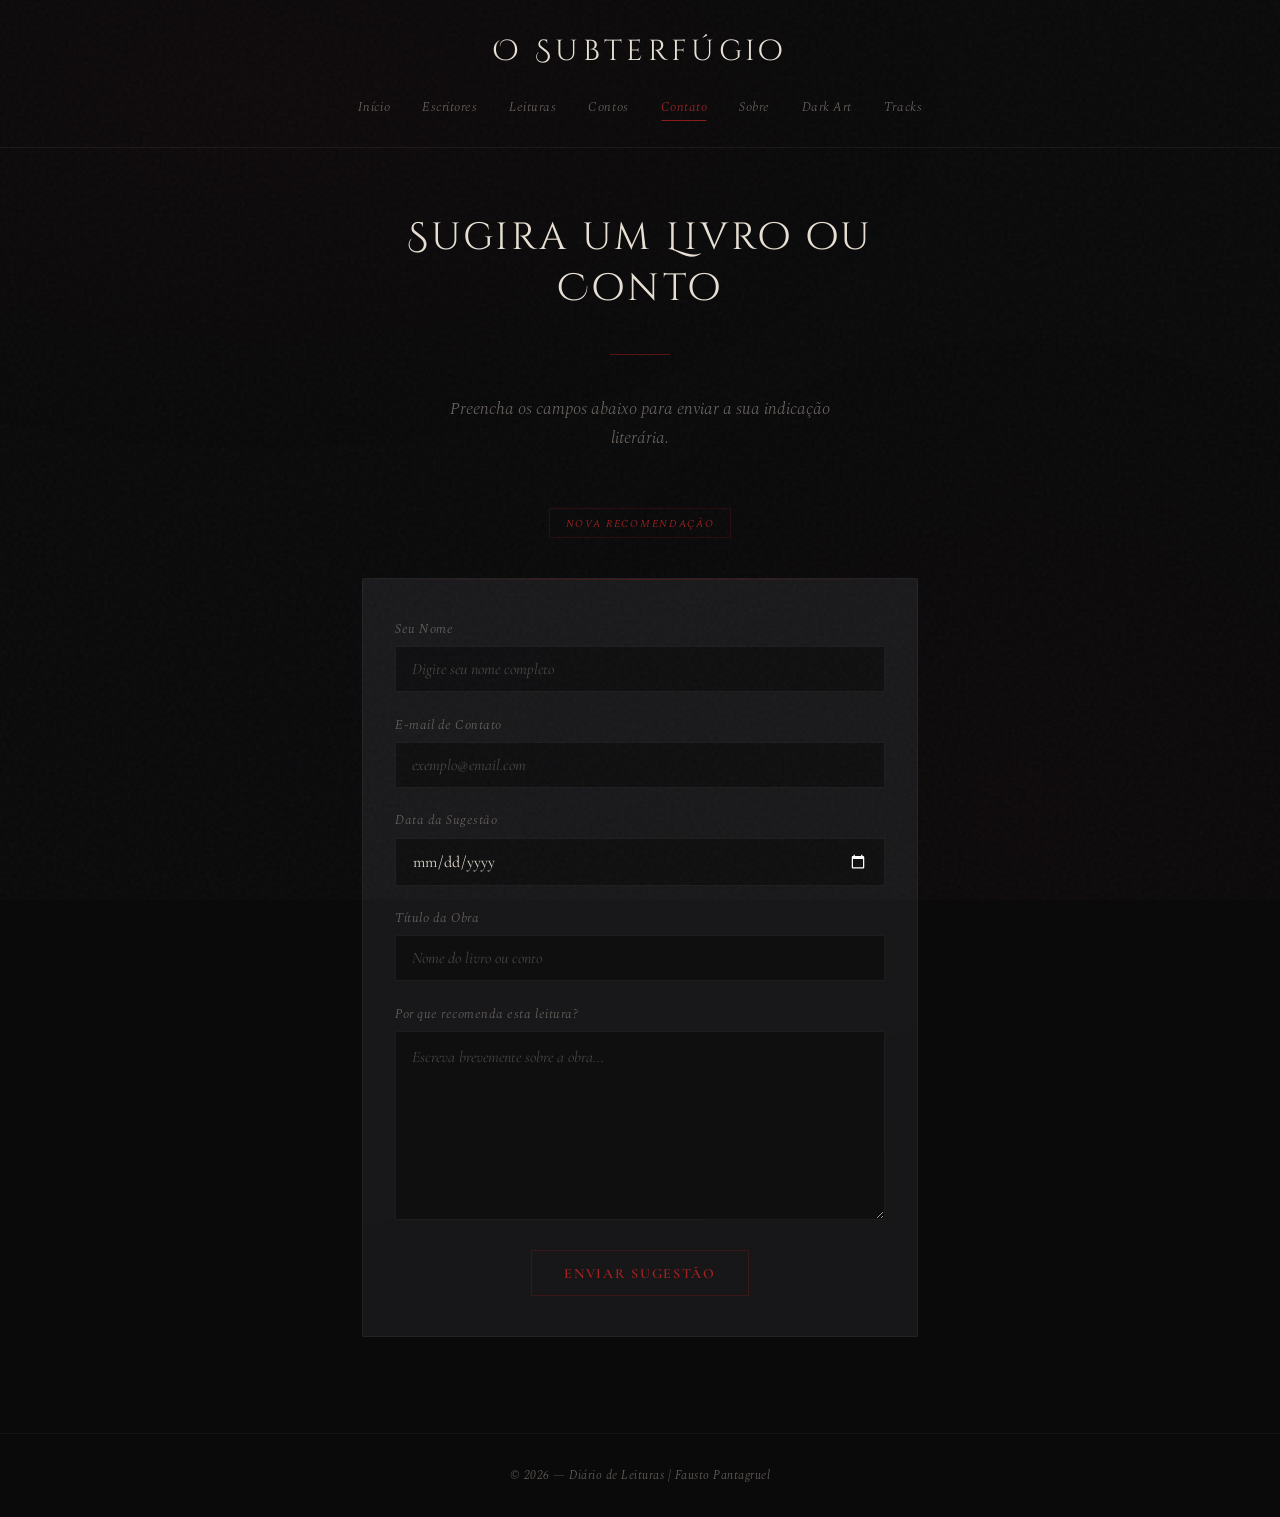
==== commit ec86f272: "Update contato.html alinhando botao" ====
--- a/contato.html
+++ b/contato.html
@@ -1,499 +1,595 @@
-<!DOCTYPE html>
+<!doctype html>
 <html lang="pt-pt">
-<head>
-    <meta charset="UTF-8">
-    <meta name="viewport" content="width=device-width, initial-scale=1.0">
+  <head>
+    <meta charset="UTF-8" />
+    <meta name="viewport" content="width=device-width, initial-scale=1.0" />
     <title>Sugestões - O Subterfúgio</title>
-    <link rel="preconnect" href="https://fonts.googleapis.com">
-    <link rel="preconnect" href="https://fonts.gstatic.com" crossorigin>
-    <link href="https://fonts.googleapis.com/css2?family=Cinzel+Decorative:wght@400;700&family=Cormorant+Garamond:ital,wght@0,300;0,400;0,600;1,300;1,400&family=Spectral:ital,wght@0,300;0,400;1,300&display=swap" rel="stylesheet">
+    <link rel="preconnect" href="https://fonts.googleapis.com" />
+    <link rel="preconnect" href="https://fonts.gstatic.com" crossorigin />
+    <link
+      href="https://fonts.googleapis.com/css2?family=Cinzel+Decorative:wght@400;700&family=Cormorant+Garamond:ital,wght@0,300;0,400;0,600;1,300;1,400&family=Spectral:ital,wght@0,300;0,400;1,300&display=swap"
+      rel="stylesheet"
+    />
     <style>
-        *, *::before, *::after {
-            margin: 0;
-            padding: 0;
-            box-sizing: border-box;
+      *,
+      *::before,
+      *::after {
+        margin: 0;
+        padding: 0;
+        box-sizing: border-box;
+      }
+
+      :root {
+        --ink: #0a0a0b;
+        --parchment: #e8e0d4;
+        --crimson: #8b1a1a;
+        --crimson-glow: #a52222;
+        --bone: #d4ccc0;
+        --ash: #2a2a2e;
+        --text-dim: #6b6560;
+        --text-body: #9e958a;
+      }
+
+      html {
+        scroll-behavior: smooth;
+      }
+
+      body {
+        background-color: var(--ink);
+        color: var(--parchment);
+        font-family: "Cormorant Garamond", "Georgia", serif;
+        min-height: 100vh;
+        overflow-x: hidden;
+        position: relative;
+      }
+
+      body::before {
+        content: "";
+        position: fixed;
+        inset: 0;
+        background:
+          radial-gradient(
+            ellipse 80% 60% at 20% 10%,
+            rgba(139, 26, 26, 0.04) 0%,
+            transparent 70%
+          ),
+          radial-gradient(
+            ellipse 60% 80% at 80% 90%,
+            rgba(139, 26, 26, 0.03) 0%,
+            transparent 70%
+          );
+        pointer-events: none;
+        z-index: 0;
+      }
+
+      body::after {
+        content: "";
+        position: fixed;
+        inset: 0;
+        opacity: 0.035;
+        background-image: url("data:image/svg+xml,%3Csvg viewBox='0 0 256 256' xmlns='http://www.w3.org/2000/svg'%3E%3Cfilter id='n'%3E%3CfeTurbulence type='fractalNoise' baseFrequency='0.9' numOctaves='4' stitchTiles='stitch'/%3E%3C/filter%3E%3Crect width='100%25' height='100%25' filter='url(%23n)'/%3E%3C/svg%3E");
+        pointer-events: none;
+        z-index: 9999;
+      }
+
+      /* ── HEADER ── */
+      header {
+        position: relative;
+        z-index: 10;
+        padding: 2rem 2rem 1.5rem;
+        border-bottom: 1px solid rgba(196, 185, 168, 0.08);
+      }
+
+      #main-title {
+        font-family: "Cinzel Decorative", "Georgia", serif;
+        font-size: clamp(1.4rem, 3vw, 1.8rem);
+        font-weight: 400;
+        letter-spacing: 0.15em;
+        color: var(--parchment);
+        text-align: center;
+        margin-bottom: 1.2rem;
+      }
+
+      nav {
+        display: flex;
+        justify-content: center;
+        gap: 0.2rem;
+        flex-wrap: wrap;
+      }
+
+      nav a {
+        font-family: "Spectral", serif;
+        font-size: 0.82rem;
+        font-weight: 300;
+        font-style: italic;
+        color: var(--text-dim);
+        text-decoration: none;
+        padding: 0.4rem 0.9rem;
+        letter-spacing: 0.04em;
+        transition: color 0.4s ease;
+        position: relative;
+      }
+
+      nav a::after {
+        content: "";
+        position: absolute;
+        bottom: 2px;
+        left: 50%;
+        width: 0;
+        height: 1px;
+        background: var(--crimson);
+        transition: all 0.4s ease;
+        transform: translateX(-50%);
+      }
+
+      nav a:hover {
+        color: var(--parchment);
+      }
+      nav a:hover::after {
+        width: 60%;
+      }
+      nav a[aria-current="page"] {
+        color: var(--crimson-glow);
+      }
+      nav a[aria-current="page"]::after {
+        width: 60%;
+        background: var(--crimson);
+      }
+
+      /* ── MAIN ── */
+      main {
+        position: relative;
+        z-index: 1;
+        max-width: 620px;
+        margin: 0 auto;
+        padding: 4rem 2rem 6rem;
+      }
+
+      .hero-section {
+        text-align: center;
+        margin-bottom: 3.5rem;
+        animation: fadeIn 1.2s ease both;
+      }
+
+      .hero-section h2 {
+        font-family: "Cinzel Decorative", serif;
+        font-size: clamp(1.4rem, 4vw, 2.4rem);
+        font-weight: 400;
+        letter-spacing: 0.08em;
+        color: var(--parchment);
+        margin-bottom: 1rem;
+      }
+
+      .hero-section .subtitle {
+        font-family: "Spectral", serif;
+        font-size: 1.05rem;
+        font-weight: 300;
+        font-style: italic;
+        color: var(--text-dim);
+        max-width: 420px;
+        margin: 0 auto;
+        line-height: 1.7;
+      }
+
+      .divider {
+        width: 60px;
+        height: 1px;
+        background: var(--crimson);
+        margin: 2.5rem auto;
+        opacity: 0.6;
+      }
+
+      /* ── BADGE ── */
+      .selo {
+        font-family: "Spectral", serif;
+        font-size: 0.7rem;
+        font-weight: 300;
+        font-style: italic;
+        letter-spacing: 0.15em;
+        text-transform: uppercase;
+        color: var(--crimson-glow);
+        border: 1px solid rgba(139, 26, 26, 0.25);
+        padding: 0.35rem 1rem;
+        display: inline-block;
+        margin-bottom: 2.5rem;
+        animation: fadeIn 1s ease both;
+        animation-delay: 0.3s;
+      }
+
+      /* ── FORM ── */
+      .form-card {
+        background: linear-gradient(
+          160deg,
+          rgba(42, 42, 46, 0.5) 0%,
+          rgba(26, 26, 28, 0.8) 100%
+        );
+        border: 1px solid rgba(196, 185, 168, 0.06);
+        border-radius: 2px;
+        padding: 2.5rem 2rem;
+        position: relative;
+        overflow: hidden;
+        animation: slideUp 0.8s ease both;
+        animation-delay: 0.3s;
+      }
+
+      .form-card::before {
+        content: "";
+        position: absolute;
+        top: 0;
+        left: 0;
+        right: 0;
+        height: 1px;
+        background: linear-gradient(
+          90deg,
+          transparent,
+          var(--crimson),
+          transparent
+        );
+        opacity: 0.4;
+      }
+
+      .form-contato {
+        display: flex;
+        flex-direction: column;
+        gap: 1.4rem;
+      }
+
+      .field-group {
+        display: flex;
+        flex-direction: column;
+        gap: 0.45rem;
+      }
+
+      .form-contato label {
+        font-family: "Spectral", serif;
+        font-size: 0.82rem;
+        font-weight: 300;
+        font-style: italic;
+        color: var(--text-dim);
+        letter-spacing: 0.04em;
+      }
+
+      .form-contato input,
+      .form-contato textarea {
+        font-family: "Cormorant Garamond", serif;
+        font-size: 1rem;
+        font-weight: 400;
+        color: var(--parchment);
+        background: rgba(10, 10, 11, 0.6);
+        border: 1px solid rgba(196, 185, 168, 0.08);
+        border-radius: 1px;
+        padding: 0.75rem 1rem;
+        transition:
+          border-color 0.4s ease,
+          background 0.4s ease;
+        outline: none;
+      }
+
+      .form-contato input::placeholder,
+      .form-contato textarea::placeholder {
+        color: rgba(158, 149, 138, 0.4);
+        font-style: italic;
+      }
+
+      .form-contato input:focus,
+      .form-contato textarea:focus {
+        border-color: rgba(139, 26, 26, 0.4);
+        background: rgba(10, 10, 11, 0.8);
+      }
+
+      .form-contato textarea {
+        resize: vertical;
+        min-height: 140px;
+        line-height: 1.7;
+      }
+
+      .form-contato input[type="date"] {
+        color-scheme: dark;
+      }
+
+      .btn-submit {
+        font-family: "Cormorant Garamond", serif;
+        font-size: 0.88rem;
+        font-weight: 600;
+        letter-spacing: 0.12em;
+        text-transform: uppercase;
+        color: var(--crimson-glow);
+        background: none;
+        border: 1px solid rgba(139, 26, 26, 0.3);
+        padding: 0.85rem 2rem;
+        cursor: pointer;
+        transition: all 0.4s ease;
+        align-self: center;
+        margin-top: 0.5rem;
+      }
+
+      .btn-submit:hover {
+        background: rgba(139, 26, 26, 0.08);
+        border-color: rgba(139, 26, 26, 0.5);
+        color: var(--parchment);
+      }
+
+      .btn-submit:disabled {
+        opacity: 0.5;
+        cursor: not-allowed;
+      }
+
+      /* ── STATUS MESSAGES ── */
+      .form-status {
+        display: none;
+        text-align: center;
+        padding: 2rem 0;
+        animation: fadeIn 0.5s ease both;
+      }
+
+      .form-status.active {
+        display: block;
+      }
+
+      .form-status .icon {
+        font-size: 1.6rem;
+        margin-bottom: 0.8rem;
+      }
+
+      .form-status .icon--success {
+        color: var(--crimson-glow);
+      }
+      .form-status .icon--error {
+        color: var(--text-dim);
+      }
+
+      .form-status p {
+        font-family: "Spectral", serif;
+        font-size: 0.95rem;
+        font-weight: 300;
+        font-style: italic;
+        color: var(--text-body);
+        line-height: 1.7;
+      }
+
+      .btn-retry {
+        display: inline-block;
+        margin-top: 1.2rem;
+        font-family: "Cormorant Garamond", serif;
+        font-size: 0.82rem;
+        font-weight: 600;
+        letter-spacing: 0.1em;
+        text-transform: uppercase;
+        color: var(--crimson-glow);
+        border: 1px solid rgba(139, 26, 26, 0.3);
+        background: none;
+        padding: 0.5rem 1.4rem;
+        cursor: pointer;
+        transition: all 0.3s ease;
+        align-self: center;
+      }
+
+      .btn-retry:hover {
+        background: rgba(139, 26, 26, 0.08);
+        border-color: rgba(139, 26, 26, 0.5);
+      }
+
+      /* ── FOOTER ── */
+      footer {
+        position: relative;
+        z-index: 10;
+        text-align: center;
+        padding: 2rem;
+        border-top: 1px solid rgba(196, 185, 168, 0.06);
+      }
+
+      footer p {
+        font-family: "Spectral", serif;
+        font-size: 0.78rem;
+        font-weight: 300;
+        font-style: italic;
+        color: var(--text-dim);
+        letter-spacing: 0.04em;
+      }
+
+      @keyframes fadeIn {
+        from {
+          opacity: 0;
         }
-
-        :root {
-            --ink: #0a0a0b;
-            --parchment: #e8e0d4;
-            --crimson: #8b1a1a;
-            --crimson-glow: #a52222;
-            --bone: #d4ccc0;
-            --ash: #2a2a2e;
-            --text-dim: #6b6560;
-            --text-body: #9e958a;
+        to {
+          opacity: 1;
         }
-
-        html { scroll-behavior: smooth; }
-
-        body {
-            background-color: var(--ink);
-            color: var(--parchment);
-            font-family: 'Cormorant Garamond', 'Georgia', serif;
-            min-height: 100vh;
-            overflow-x: hidden;
-            position: relative;
+      }
+      @keyframes slideUp {
+        from {
+          opacity: 0;
+          transform: translateY(20px);
         }
-
-        body::before {
-            content: '';
-            position: fixed;
-            inset: 0;
-            background:
-                radial-gradient(ellipse 80% 60% at 20% 10%, rgba(139, 26, 26, 0.04) 0%, transparent 70%),
-                radial-gradient(ellipse 60% 80% at 80% 90%, rgba(139, 26, 26, 0.03) 0%, transparent 70%);
-            pointer-events: none;
-            z-index: 0;
+        to {
+          opacity: 1;
+          transform: translateY(0);
         }
-
-        body::after {
-            content: '';
-            position: fixed;
-            inset: 0;
-            opacity: 0.035;
-            background-image: url("data:image/svg+xml,%3Csvg viewBox='0 0 256 256' xmlns='http://www.w3.org/2000/svg'%3E%3Cfilter id='n'%3E%3CfeTurbulence type='fractalNoise' baseFrequency='0.9' numOctaves='4' stitchTiles='stitch'/%3E%3C/filter%3E%3Crect width='100%25' height='100%25' filter='url(%23n)'/%3E%3C/svg%3E");
-            pointer-events: none;
-            z-index: 9999;
-        }
-
-        /* ── HEADER ── */
-        header {
-            position: relative;
-            z-index: 10;
-            padding: 2rem 2rem 1.5rem;
-            border-bottom: 1px solid rgba(196, 185, 168, 0.08);
-        }
-
-        #main-title {
-            font-family: 'Cinzel Decorative', 'Georgia', serif;
-            font-size: clamp(1.4rem, 3vw, 1.8rem);
-            font-weight: 400;
-            letter-spacing: 0.15em;
-            color: var(--parchment);
-            text-align: center;
-            margin-bottom: 1.2rem;
-        }
-
-        nav {
-            display: flex;
-            justify-content: center;
-            gap: 0.2rem;
-            flex-wrap: wrap;
-        }
-
-        nav a {
-            font-family: 'Spectral', serif;
-            font-size: 0.82rem;
-            font-weight: 300;
-            font-style: italic;
-            color: var(--text-dim);
-            text-decoration: none;
-            padding: 0.4rem 0.9rem;
-            letter-spacing: 0.04em;
-            transition: color 0.4s ease;
-            position: relative;
-        }
-
-        nav a::after {
-            content: '';
-            position: absolute;
-            bottom: 2px;
-            left: 50%;
-            width: 0;
-            height: 1px;
-            background: var(--crimson);
-            transition: all 0.4s ease;
-            transform: translateX(-50%);
-        }
-
-        nav a:hover { color: var(--parchment); }
-        nav a:hover::after { width: 60%; }
-        nav a[aria-current="page"] { color: var(--crimson-glow); }
-        nav a[aria-current="page"]::after { width: 60%; background: var(--crimson); }
-
-        /* ── MAIN ── */
-        main {
-            position: relative;
-            z-index: 1;
-            max-width: 620px;
-            margin: 0 auto;
-            padding: 4rem 2rem 6rem;
-        }
-
-        .hero-section {
-            text-align: center;
-            margin-bottom: 3.5rem;
-            animation: fadeIn 1.2s ease both;
-        }
-
-        .hero-section h2 {
-            font-family: 'Cinzel Decorative', serif;
-            font-size: clamp(1.4rem, 4vw, 2.4rem);
-            font-weight: 400;
-            letter-spacing: 0.08em;
-            color: var(--parchment);
-            margin-bottom: 1rem;
-        }
-
-        .hero-section .subtitle {
-            font-family: 'Spectral', serif;
-            font-size: 1.05rem;
-            font-weight: 300;
-            font-style: italic;
-            color: var(--text-dim);
-            max-width: 420px;
-            margin: 0 auto;
-            line-height: 1.7;
-        }
-
-        .divider {
-            width: 60px;
-            height: 1px;
-            background: var(--crimson);
-            margin: 2.5rem auto;
-            opacity: 0.6;
-        }
-
-        /* ── BADGE ── */
-        .selo {
-            font-family: 'Spectral', serif;
-            font-size: 0.7rem;
-            font-weight: 300;
-            font-style: italic;
-            letter-spacing: 0.15em;
-            text-transform: uppercase;
-            color: var(--crimson-glow);
-            border: 1px solid rgba(139, 26, 26, 0.25);
-            padding: 0.35rem 1rem;
-            display: inline-block;
-            margin-bottom: 2.5rem;
-            animation: fadeIn 1s ease both;
-            animation-delay: 0.3s;
-        }
-
-        /* ── FORM ── */
-        .form-card {
-            background: linear-gradient(160deg, rgba(42, 42, 46, 0.5) 0%, rgba(26, 26, 28, 0.8) 100%);
-            border: 1px solid rgba(196, 185, 168, 0.06);
-            border-radius: 2px;
-            padding: 2.5rem 2rem;
-            position: relative;
-            overflow: hidden;
-            animation: slideUp 0.8s ease both;
-            animation-delay: 0.3s;
-        }
-
-        .form-card::before {
-            content: '';
-            position: absolute;
-            top: 0; left: 0; right: 0;
-            height: 1px;
-            background: linear-gradient(90deg, transparent, var(--crimson), transparent);
-            opacity: 0.4;
-        }
-
-        .form-contato {
-            display: flex;
-            flex-direction: column;
-            gap: 1.4rem;
-        }
-
-        .field-group {
-            display: flex;
-            flex-direction: column;
-            gap: 0.45rem;
-        }
-
-        .form-contato label {
-            font-family: 'Spectral', serif;
-            font-size: 0.82rem;
-            font-weight: 300;
-            font-style: italic;
-            color: var(--text-dim);
-            letter-spacing: 0.04em;
-        }
-
-        .form-contato input,
-        .form-contato textarea {
-            font-family: 'Cormorant Garamond', serif;
-            font-size: 1rem;
-            font-weight: 400;
-            color: var(--parchment);
-            background: rgba(10, 10, 11, 0.6);
-            border: 1px solid rgba(196, 185, 168, 0.08);
-            border-radius: 1px;
-            padding: 0.75rem 1rem;
-            transition: border-color 0.4s ease, background 0.4s ease;
-            outline: none;
-        }
-
-        .form-contato input::placeholder,
-        .form-contato textarea::placeholder {
-            color: rgba(158, 149, 138, 0.4);
-            font-style: italic;
-        }
-
-        .form-contato input:focus,
-        .form-contato textarea:focus {
-            border-color: rgba(139, 26, 26, 0.4);
-            background: rgba(10, 10, 11, 0.8);
-        }
-
-        .form-contato textarea {
-            resize: vertical;
-            min-height: 140px;
-            line-height: 1.7;
-        }
-
-        .form-contato input[type="date"] {
-            color-scheme: dark;
-        }
-
-        .btn-submit {
-            font-family: 'Cormorant Garamond', serif;
-            font-size: 0.88rem;
-            font-weight: 600;
-            letter-spacing: 0.12em;
-            text-transform: uppercase;
-            color: var(--crimson-glow);
-            background: none;
-            border: 1px solid rgba(139, 26, 26, 0.3);
-            padding: 0.85rem 2rem;
-            cursor: pointer;
-            transition: all 0.4s ease;
-            align-self: flex-start;
-            margin-top: 0.5rem;
-        }
-
-        .btn-submit:hover {
-            background: rgba(139, 26, 26, 0.08);
-            border-color: rgba(139, 26, 26, 0.5);
-            color: var(--parchment);
-        }
-
-        .btn-submit:disabled {
-            opacity: 0.5;
-            cursor: not-allowed;
-        }
-
-        /* ── STATUS MESSAGES ── */
-        .form-status {
-            display: none;
-            text-align: center;
-            padding: 2rem 0;
-            animation: fadeIn 0.5s ease both;
-        }
-
-        .form-status.active { display: block; }
-
-        .form-status .icon {
-            font-size: 1.6rem;
-            margin-bottom: 0.8rem;
-        }
-
-        .form-status .icon--success { color: var(--crimson-glow); }
-        .form-status .icon--error { color: var(--text-dim); }
-
-        .form-status p {
-            font-family: 'Spectral', serif;
-            font-size: 0.95rem;
-            font-weight: 300;
-            font-style: italic;
-            color: var(--text-body);
-            line-height: 1.7;
-        }
-
-        .btn-retry {
-            display: inline-block;
-            margin-top: 1.2rem;
-            font-family: 'Cormorant Garamond', serif;
-            font-size: 0.82rem;
-            font-weight: 600;
-            letter-spacing: 0.1em;
-            text-transform: uppercase;
-            color: var(--crimson-glow);
-            border: 1px solid rgba(139, 26, 26, 0.3);
-            background: none;
-            padding: 0.5rem 1.4rem;
-            cursor: pointer;
-            transition: all 0.3s ease;
-        }
-
-        .btn-retry:hover {
-            background: rgba(139, 26, 26, 0.08);
-            border-color: rgba(139, 26, 26, 0.5);
-        }
-
-        /* ── FOOTER ── */
-        footer {
-            position: relative;
-            z-index: 10;
-            text-align: center;
-            padding: 2rem;
-            border-top: 1px solid rgba(196, 185, 168, 0.06);
-        }
-
-        footer p {
-            font-family: 'Spectral', serif;
-            font-size: 0.78rem;
-            font-weight: 300;
-            font-style: italic;
-            color: var(--text-dim);
-            letter-spacing: 0.04em;
-        }
-
-        @keyframes fadeIn { from { opacity: 0; } to { opacity: 1; } }
-        @keyframes slideUp {
-            from { opacity: 0; transform: translateY(20px); }
-            to { opacity: 1; transform: translateY(0); }
-        }
+      }
     </style>
-</head>
-<body>
-
+  </head>
+  <body>
     <header>
-        <h1 id="main-title">O Subterfúgio</h1>
-        <nav>
-            <a href="index.html">Início</a>
-            <a href="escritores.html">Escritores</a>
-            <a href="donereads.html">Leituras</a>
-            <a href="contos.html">Contos</a>
-            <a href="contato.html" aria-current="page">Contato</a>
-            <a href="sobre.html">Sobre</a>
-            <a href="galeria.html">Dark Art</a>
-            <a href="tracks.html">Tracks</a>
-        </nav>
+      <h1 id="main-title">O Subterfúgio</h1>
+      <nav>
+        <a href="index.html">Início</a>
+        <a href="escritores.html">Escritores</a>
+        <a href="donereads.html">Leituras</a>
+        <a href="contos.html">Contos</a>
+        <a href="contato.html" aria-current="page">Contato</a>
+        <a href="sobre.html">Sobre</a>
+        <a href="galeria.html">Dark Art</a>
+        <a href="tracks.html">Tracks</a>
+      </nav>
     </header>
 
     <main>
-        <section class="hero-section">
-            <h2>Sugira um Livro ou Conto</h2>
-            <div class="divider"></div>
-            <p class="subtitle">Preencha os campos abaixo para enviar a sua indicação literária. Se você
-            Já leu ou é entusiasta da saga Prepúsculo saia daqui imediatamente.</p>
-        </section>
-
-        <div style="text-align: center;">
-            <span class="selo">Cuidado</span>
+      <section class="hero-section">
+        <h2>Sugira um Livro ou Conto</h2>
+        <div class="divider"></div>
+        <p class="subtitle">
+          Preencha os campos abaixo para enviar a sua indicação literária.
+        </p>
+      </section>
+
+      <div style="text-align: center">
+        <span class="selo">Nova Recomendação</span>
+      </div>
+
+      <div class="form-card">
+        <form id="form-sugestao" class="form-contato">
+          <!-- Web3Forms access key -->
+          <input
+            type="hidden"
+            name="access_key"
+            value="bd791b84-7da4-4e97-8c0d-e9ce5f12b727"
+          />
+
+          <!-- Customiza o assunto do email que recebes -->
+          <input
+            type="hidden"
+            name="subject"
+            value="Nova Sugestão Literária — O Subterfúgio"
+          />
+
+          <!-- Nome do formulário para identificação -->
+          <input type="hidden" name="from_name" value="O Subterfúgio" />
+
+          <!-- Honeypot anti-spam (invisível para humanos) -->
+          <input type="checkbox" name="botcheck" style="display: none" />
+
+          <div class="field-group">
+            <label for="nome">Seu Nome</label>
+            <input
+              type="text"
+              id="nome"
+              name="nome"
+              required
+              placeholder="Digite seu nome completo"
+            />
+          </div>
+
+          <div class="field-group">
+            <label for="email">E-mail de Contato</label>
+            <input
+              type="email"
+              id="email"
+              name="email"
+              required
+              placeholder="exemplo@email.com"
+            />
+          </div>
+
+          <!-- Web3Forms usa este campo para reply-to automático -->
+          <input type="hidden" name="replyto" id="replyto" />
+
+          <div class="field-group">
+            <label for="data">Data da Sugestão</label>
+            <input type="date" id="data" name="data" required />
+          </div>
+
+          <div class="field-group">
+            <label for="obra">Título da Obra</label>
+            <input
+              type="text"
+              id="obra"
+              name="obra"
+              required
+              placeholder="Nome do livro ou conto"
+            />
+          </div>
+
+          <div class="field-group">
+            <label for="mensagem">Por que recomenda esta leitura?</label>
+            <textarea
+              id="mensagem"
+              name="mensagem"
+              rows="6"
+              required
+              placeholder="Escreva brevemente sobre a obra..."
+            ></textarea>
+          </div>
+
+          <button type="submit" class="btn-submit" id="btn-enviar">
+            Enviar Sugestão
+          </button>
+        </form>
+
+        <div class="form-status" id="success-msg">
+          <div class="icon icon--success">✦</div>
+          <p>
+            Sugestão enviada com sucesso.<br />Obrigado pela recomendação — vais
+            receber uma cópia no teu email.
+          </p>
         </div>
 
-        <div class="form-card">
-            <form id="form-sugestao" class="form-contato">
-                <!-- Web3Forms access key -->
-                <input type="hidden" name="access_key" value="bd791b84-7da4-4e97-8c0d-e9ce5f12b727">
-
-                <!-- Customiza o assunto do email que recebes -->
-                <input type="hidden" name="subject" value="Nova Sugestão Literária — O Subterfúgio">
-
-                <!-- Nome do formulário para identificação -->
-                <input type="hidden" name="from_name" value="O Subterfúgio">
-
-                <!-- Honeypot anti-spam (invisível para humanos) -->
-                <input type="checkbox" name="botcheck" style="display: none;">
-
-                <div class="field-group">
-                    <label for="nome">Seu Nome</label>
-                    <input type="text" id="nome" name="nome" required placeholder="Digite seu nome completo">
-                </div>
-
-                <div class="field-group">
-                    <label for="email">E-mail de Contato</label>
-                    <input type="email" id="email" name="email" required placeholder="exemplo@email.com">
-                </div>
-
-                <!-- Web3Forms usa este campo para reply-to automático -->
-                <input type="hidden" name="replyto" id="replyto">
-
-                <div class="field-group">
-                    <label for="data">Data da Sugestão</label>
-                    <input type="date" id="data" name="data" required>
-                </div>
-
-                <div class="field-group">
-                    <label for="obra">Título da Obra</label>
-                    <input type="text" id="obra" name="obra" required placeholder="Nome do livro ou conto">
-                </div>
-
-                <div class="field-group">
-                    <label for="mensagem">Por que recomenda esta leitura?</label>
-                    <textarea id="mensagem" name="mensagem" rows="6" required placeholder="Escreva brevemente sobre a obra..."></textarea>
-                </div>
-
-                <button type="submit" class="btn-submit" id="btn-enviar">Senta o Dedo</button>
-            </form>
-
-            <div class="form-status" id="success-msg">
-                <div class="icon icon--success">✦</div>
-                <p>Sugestão enviada com sucesso.<br>Obrigado pela recomendação — vais receber uma cópia no teu email.</p>
-            </div>
-
-            <div class="form-status" id="error-msg">
-                <div class="icon icon--error">✕</div>
-                <p>Não foi possível enviar a sugestão.<br>Verifica a tua ligação e tenta novamente.</p>
-                <button class="btn-retry" id="btn-retry">Tentar novamente</button>
-            </div>
+        <div class="form-status" id="error-msg">
+          <div class="icon icon--error">✕</div>
+          <p>
+            Não foi possível enviar a sugestão.<br />Verifica a tua ligação e
+            tenta novamente.
+          </p>
+          <button class="btn-retry" id="btn-retry">Tentar novamente</button>
         </div>
+      </div>
     </main>
 
     <footer>
-        <p>&copy; 2026 — Diário de Leituras | Fausto Pantagruel</p>
+      <p>&copy; 2026 — Diário de Leituras | Fausto Pantagruel</p>
     </footer>
 
     <script>
-        var form = document.getElementById('form-sugestao');
-        var btnEnviar = document.getElementById('btn-enviar');
-        var successMsg = document.getElementById('success-msg');
-        var errorMsg = document.getElementById('error-msg');
-        var btnRetry = document.getElementById('btn-retry');
-        var emailField = document.getElementById('email');
-        var replytoField = document.getElementById('replyto');
-
-        // Sync reply-to with the email field
-        emailField.addEventListener('input', function() {
-            replytoField.value = emailField.value;
-        });
-
-        form.addEventListener('submit', function(e) {
-            e.preventDefault();
-
-            // Sync reply-to one final time
-            replytoField.value = emailField.value;
-
-            btnEnviar.disabled = true;
-            btnEnviar.textContent = 'A enviar...';
-
-            var formData = new FormData(form);
-
-            fetch('https://api.web3forms.com/submit', {
-                method: 'POST',
-                body: formData
-            })
-            .then(function(response) {
-                return response.json();
-            })
-            .then(function(data) {
-                if (data.success) {
-                    form.style.display = 'none';
-                    successMsg.classList.add('active');
-                } else {
-                    form.style.display = 'none';
-                    errorMsg.classList.add('active');
-                }
-            })
-            .catch(function() {
-                form.style.display = 'none';
-                errorMsg.classList.add('active');
-            });
-        });
-
-        btnRetry.addEventListener('click', function() {
-            errorMsg.classList.remove('active');
-            form.style.display = 'flex';
-            btnEnviar.disabled = false;
-            btnEnviar.textContent = 'Enviar Sugestão';
-        });
+      var form = document.getElementById("form-sugestao");
+      var btnEnviar = document.getElementById("btn-enviar");
+      var successMsg = document.getElementById("success-msg");
+      var errorMsg = document.getElementById("error-msg");
+      var btnRetry = document.getElementById("btn-retry");
+      var emailField = document.getElementById("email");
+      var replytoField = document.getElementById("replyto");
+
+      // Sync reply-to with the email field
+      emailField.addEventListener("input", function () {
+        replytoField.value = emailField.value;
+      });
+
+      form.addEventListener("submit", function (e) {
+        e.preventDefault();
+
+        // Sync reply-to one final time
+        replytoField.value = emailField.value;
+
+        btnEnviar.disabled = true;
+        btnEnviar.textContent = "A enviar...";
+
+        var formData = new FormData(form);
+
+        fetch("https://api.web3forms.com/submit", {
+          method: "POST",
+          body: formData,
+        })
+          .then(function (response) {
+            return response.json();
+          })
+          .then(function (data) {
+            if (data.success) {
+              form.style.display = "none";
+              successMsg.classList.add("active");
+            } else {
+              form.style.display = "none";
+              errorMsg.classList.add("active");
+            }
+          })
+          .catch(function () {
+            form.style.display = "none";
+            errorMsg.classList.add("active");
+          });
+      });
+
+      btnRetry.addEventListener("click", function () {
+        errorMsg.classList.remove("active");
+        form.style.display = "flex";
+        btnEnviar.disabled = false;
+        btnEnviar.textContent = "Enviar Sugestão";
+      });
     </script>
-
-</body>
+  </body>
 </html>
